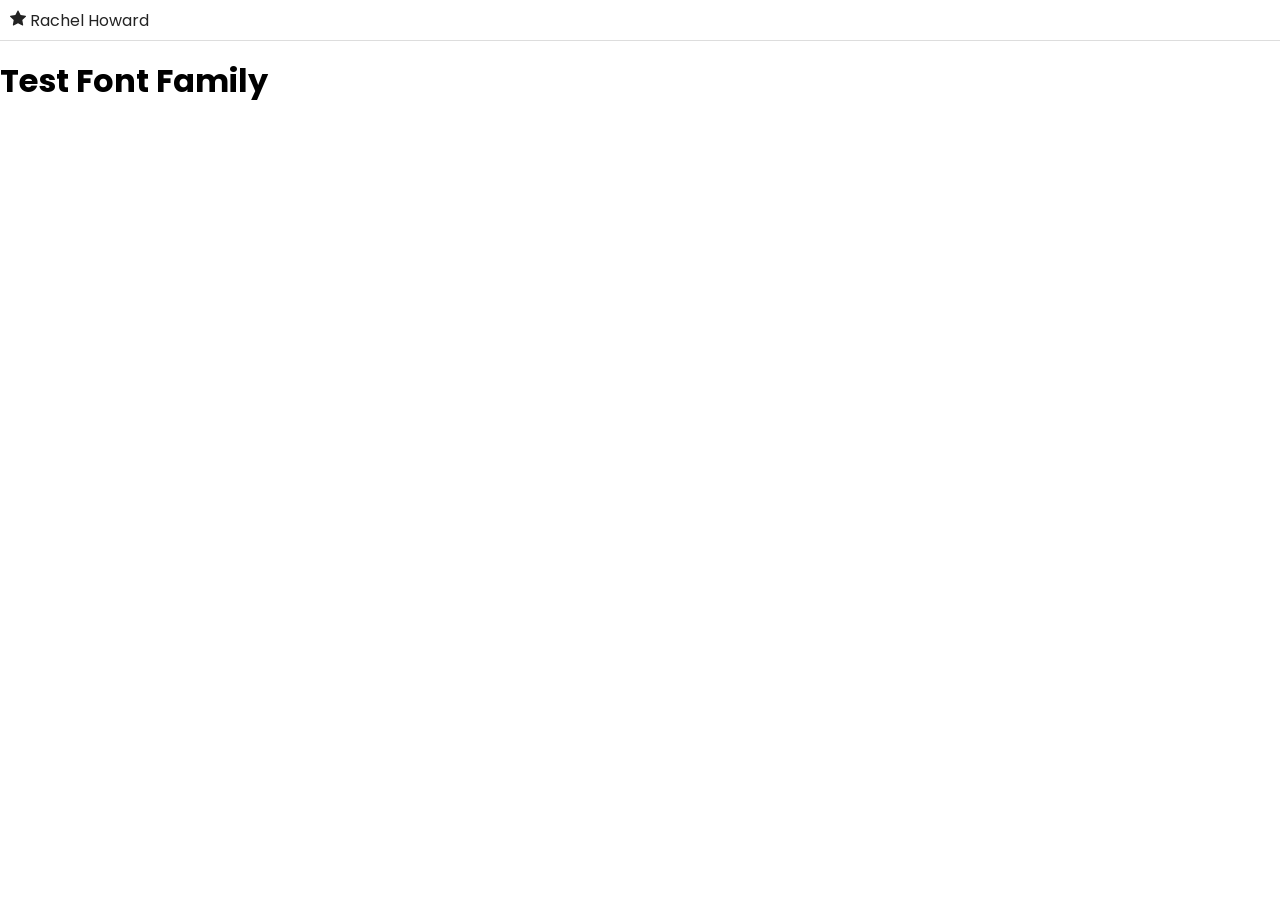
==== index.html @ a62d7f98 "Open graph" ====
<!DOCTYPE html>
<html lang="en">

<head>
    <meta charset="UTF-8">
    <meta name="viewport" content="width=device-width, initial-scale=1.0">
    <title>Rachel Howard Portal | DWDD1720</title>

    <!-- STYLESHEETS-->
    <link rel="stylesheet" href="styles/normalize.css">
    <link rel="stylesheet" href="styles/small.css">
    <link rel="stylesheet" href="styles/larger.css">

    <!--GOOGLE FONT-->
    <link rel="preconnect" href="https://fonts.googleapis.com">
    <link rel="preconnect" href="https://fonts.gstatic.com" crossorigin>
    <link
        href="https://fonts.googleapis.com/css2?family=Fira+Sans:ital,wght@0,100;0,200;0,300;0,400;0,500;0,600;0,700;0,800;0,900;1,100;1,200;1,300;1,400;1,500;1,600;1,700;1,800;1,900&family=Poppins&display=swap"
        rel="stylesheet">

    <!-- OPEN GRAPH TAGS-->
    <meta property="og:title" content="Rachel Howard Portal | DWDD1720" />
    <meta property="og:description" content="Welcome to the portal page for Rachel Howard's DWDD1720 course. Explore assignments, projects, and more." />
    <meta property="og:image" content="https://howardrachelann.github.io/1720-portal/images/opengraph.jpg" />
    <meta property="og:url" content="https://howardrachelann.github.io/1720-portal/" />
    <meta property="og:logo" content="https://howardrachelann.github.io/1720-portal/images/star-fill.svg" />
    <meta property="og:type" content="website" />



    <!--FAV ICON LINKS-->
    <link rel="icon" type="image/png" href="/1720-portal/favicon-96x96.png" sizes="96x96" />
    <link rel="icon" type="image/svg+xml" href="/1720-portal/favicon.svg" />
    <link rel="shortcut icon" href="/1720-portal/favicon.ico" />
    <link rel="apple-touch-icon" sizes="180x180" href="/1720-portal/apple-touch-icon.png" />
    <meta name="apple-mobile-web-app-title" content="Portal" />
    <link rel="manifest" href="/1720-portal/site.webmanifest" />

    <!-- SCRIPTS-->
    <script src="scripts/navigation.js" defer></script>
    <script src="scripts/year.js" defer></script>

</head>

<body>
    <header>
        <img src="images/star-fill.svg" alt="Site Logo" width="16" height="16">
        <span>Rachel Howard</span>
    </header>

    <h1>Test Font Family</h1>

</body>

</html>
---- styles/small.css ----
/* BORDER BOX */
* {
    box-sizing: border-box;
   
}
body {
    font-family: "Poppins", sans-serif;
}
header {
    padding: 10px 0 10px 10px;
    border-bottom: solid 1px #ddd;
}
header span {
    color: #232323;
}
---- styles/larger.css ----
@media only screen and (min-width: 40rem) {
    body { 
    }
}
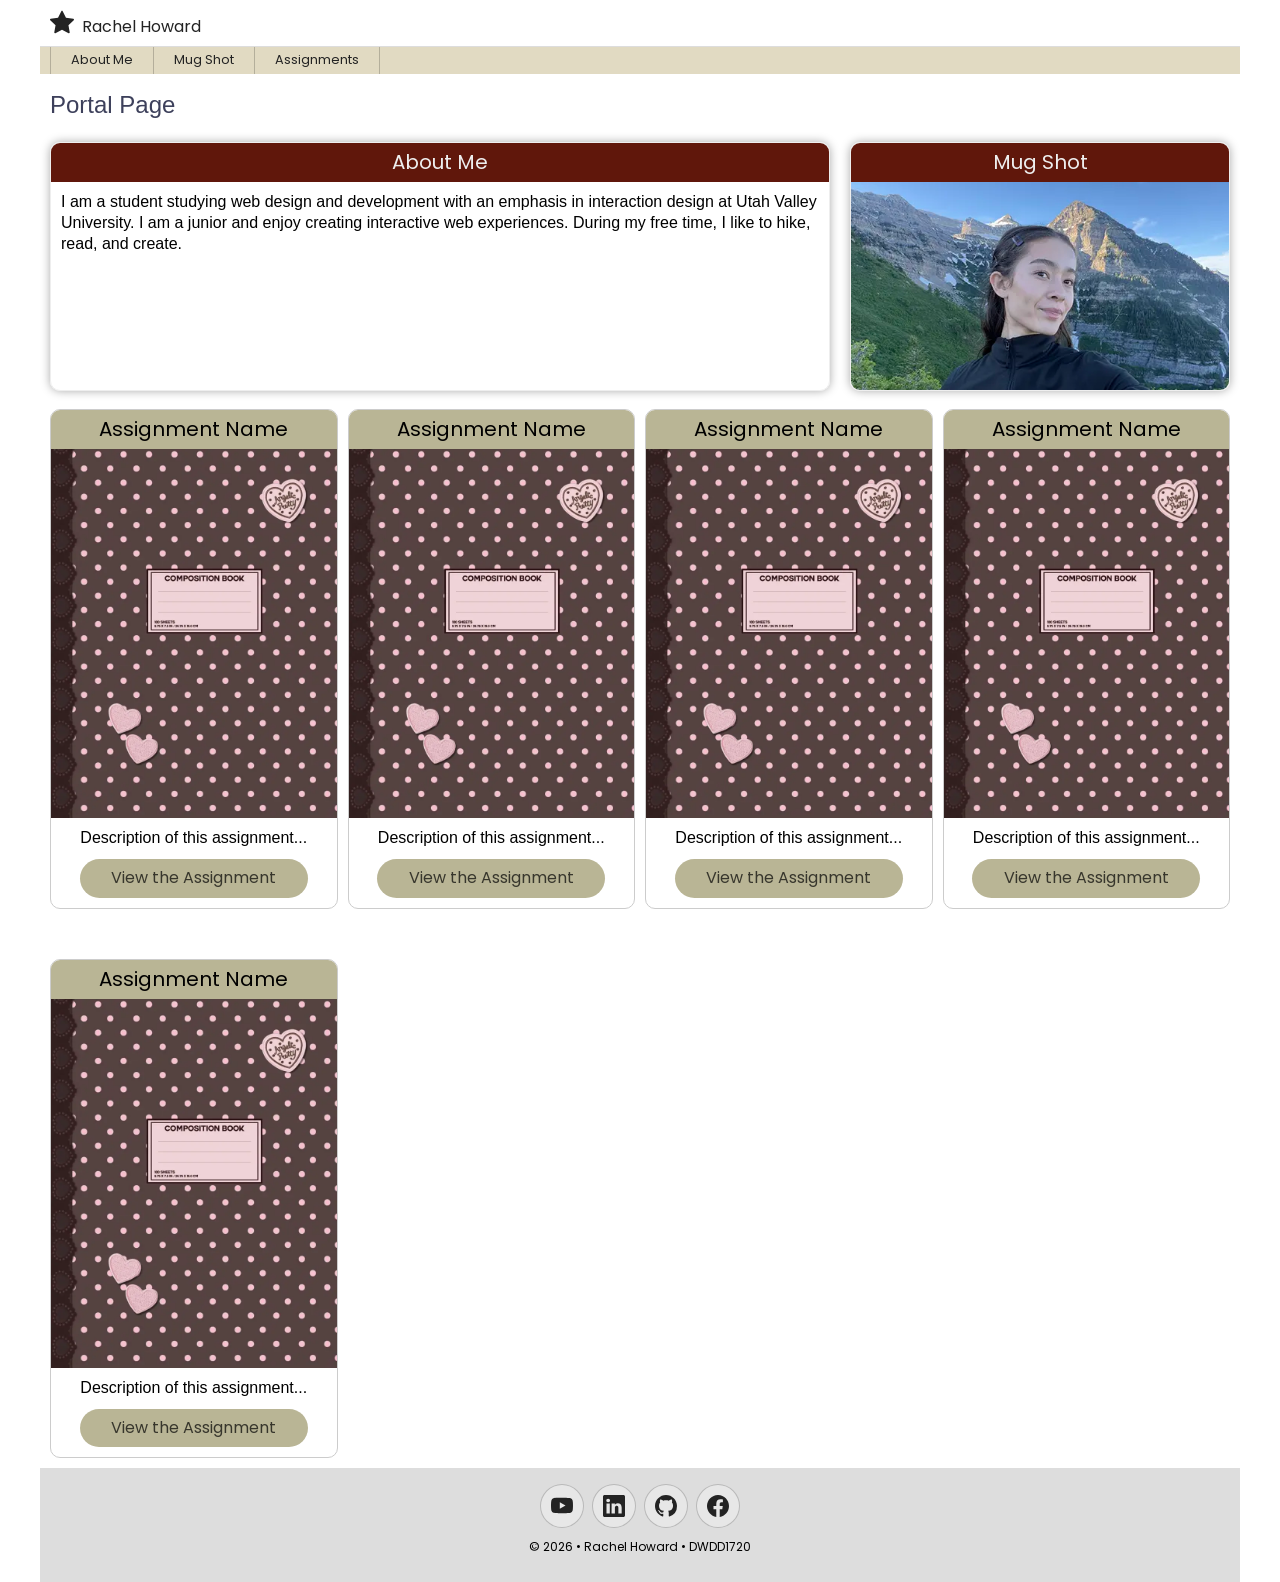
==== commit 053f77b3: "Attempt 1" ====
--- a/index.html
+++ b/index.html
@@ -3,7 +3,7 @@
 
 <head>
     <meta charset="UTF-8">
-    <meta name="viewport" content="width=device-width, initial-scale=1.0">
+    <meta name="viewport" content="width="736" height="952"=device-width="736" height="952", initial-scale=1.0">
     <title>Rachel Howard Portal | DWDD1720</title>
 
     <!-- STYLESHEETS-->
@@ -20,7 +20,8 @@
 
     <!-- OPEN GRAPH TAGS-->
     <meta property="og:title" content="Rachel Howard Portal | DWDD1720" />
-    <meta property="og:description" content="Welcome to the portal page for Rachel Howard's DWDD1720 course. Explore assignments, projects, and more." />
+    <meta property="og:description"
+        content="Welcome to the portal page for Rachel Howard's DWDD1720 course. Explore assignments, projects, and more." width="736" height="952" />
     <meta property="og:image" content="https://howardrachelann.github.io/1720-portal/images/opengraph.jpg" />
     <meta property="og:url" content="https://howardrachelann.github.io/1720-portal/" />
     <meta property="og:logo" content="https://howardrachelann.github.io/1720-portal/images/star-fill.svg" />
@@ -44,11 +45,95 @@
 
 <body>
     <header>
-        <img src="images/star-fill.svg" alt="Site Logo" width="16" height="16">
+        <img src="images/star-fill.svg" alt="Site Logo" width="736" height="952"="16" height="16">
         <span>Rachel Howard</span>
+        <button id="hamburger" class="hamburger" aria-label="Nav Link Button"></button>
     </header>
+    <nav id="navbar">
+        <ul>
+            <li><a href="#about">About Me</a></li>
+            <li><a href="#mug">Mug Shot</a></li>
+            <li><a href="#assign">Assignments</a></li>
+        </ul>
+    </nav>
+    <main>
+        <h1>Portal Page</h1>
+        <div class="sbs">
+            <section>
+                <h2 id="about">About Me</h2>
+                <p>I am a student studying web design and development with an emphasis in interaction design at Utah
+                    Valley University. I am a junior and enjoy creating interactive web experiences. During my free
+                    time, I like to hike, read, and create.</p>
+            </section>
+            <section>
+                <h2 id="mug">Mug Shot</h2>
+                <img src="images/selfie.webp" alt="Rachel Selfie" width="736" height="952"="600" height="330" loading="lazy">
+            </section>
+        </div>
 
-    <h1>Test Font Family</h1>
+        <!-- MEDIA ASSIGNMENT CARD-->
+        <div class="cards">
+            <section>
+                <h2 id="assign">Assignment Name</h2>
+                <img src="images/assign-placeholder.webp" alt="Assignment for..." width="736" height="952" loading="lazy">
+                <p>Description of this assignment...</p>
+                <a href="#">View the Assignment</a>
+            </section>
+
+            <section>
+                <h2>Assignment Name</h2>
+                <img src="images/assign-placeholder.webp" alt="Assignment for..." width="736" height="952" loading="lazy">
+                <p>Description of this assignment...</p>
+                <a href="#">View the Assignment</a>
+            </section>
+
+            <section>
+                <h2>Assignment Name</h2>
+                <img src="images/assign-placeholder.webp" alt="Assignment for..." width="736" height="952" loading="lazy">
+                <p>Description of this assignment...</p>
+                <a href="#">View the Assignment</a>
+            </section>
+
+            <section>
+                <h2>Assignment Name</h2>
+                <img src="images/assign-placeholder.webp" alt="Assignment for..." width="736" height="952" loading="lazy">
+                <p>Description of this assignment...</p>
+                <a href="#">View the Assignment</a>
+            </section>
+
+            <section>
+                <h2>Assignment Name</h2>
+                <img src="images/assign-placeholder.webp" alt="Assignment for..." width="736" height="952" loading="lazy">
+                <p>Description of this assignment...</p>
+                <a href="#">View the Assignment</a>
+            </section>
+
+
+
+
+        </div>
+
+    </main>
+
+
+
+
+
+
+
+    <footer>
+        <section class="social">
+            <a href="https://www.youtube.com" target="_blank"><img src="images/icon-youtube.svg" alt="Youtube Icon"
+                    width="736" height="952"="16" height="16"></a>
+            <a href="https://www.linkedin.com/feed/" target="_blank"><img src="images/icon-linkedin.svg"
+                    alt="LinkedIn Icon" width="736" height="952"="16" height="16"></a>
+            <a href="https://github.com" target="_blank"><img src="images/icon-github.svg" alt="Github Icon" width="736" height="952"="16"
+                    height="16"></a>
+            <a href="https://www.facebook.com" target="_blank"><img src="images/icon-facebook.svg" alt="Facebook Icon"
+                    width="736" height="952"="16" height="16"></a>
+        </section>
+        <p>&copy; <span id="currentyear"></span> &bull; Rachel Howard &bull; DWDD1720</p>
+    </footer>
 
 </body>
 
--- a/styles/small.css
+++ b/styles/small.css
@@ -1,15 +1,218 @@
 /* BORDER BOX */
 * {
     box-sizing: border-box;
-   
-}
+    scroll-behavior: smooth;
+}
+
+/* BODY TAGS */
 body {
     font-family: "Poppins", sans-serif;
 }
+
+/* HEADER */
 header {
     padding: 10px 0 10px 10px;
+    display: grid;
+    grid-template-columns: 24px auto 44px;
+    align-items: end;
+    column-gap: 8px;
     border-bottom: solid 1px #ddd;
 }
+
+header img {
+    display: block;
+    width: 100%;
+    height: auto;
+    padding-bottom: 2px;
+}
+
 header span {
     color: #232323;
+}
+
+/* NAVIGATION */
+nav {
+    background-color: #e1dac2;
+    display: none;
+}
+
+nav ul {
+    margin: 0;
+    padding: 0;
+    list-style-type: none;
+}
+
+nav a {
+    display: block;
+    font-size: .8rem;
+    font-weight: 400;
+    color: #232323;
+    text-decoration: none;
+    padding: .85rem 10px;
+}
+
+nav a:hover {
+    background-color: #d0c39b;
+}
+
+nav.show {
+    display: block;
+}
+
+/* HAMBURGER STUFF */
+.hamburger {
+    background: none;
+    border: none;
+    color: #232323;
+    cursor: pointer;
+    font-size: 2rem;
+    font-family: Verdana;
+}
+
+.hamburger::before {
+    content: "\2630";
+}
+
+.hamburger.show::before {
+    content: "\00D7";
+}
+
+
+/* MAIN STUFF */
+h1 {
+    font-size: 1.5rem;
+    color: #3D405B;
+    font-weight: 500;
+    margin-left: 10px;
+}
+
+.sbs section {
+    border: 1px solid #eee;
+    border-radius: 10px;
+    box-shadow: 0 0 10px #aaa;
+    margin: .5rem 10px;
+    overflow: hidden;
+
+}
+
+.sbs h2 {
+    background-color: #60170b;
+    color: #eee;
+    font-weight: 400;
+    font-size: 1.25rem;
+    margin: 0;
+    padding: .5rem .2rem;
+    text-align: center;
+
+}
+
+.sbs p {
+    font-weight: 200;
+    margin: 10px;
+    line-height: 130%;
+}
+
+.sbs img {
+    display: block;
+    width: 100%;
+    height: 100%;
+    object-fit: cover;
+}
+
+/* ASSIGNMENT CARDS STUFF */
+
+.cards {
+    display: grid;
+    grid-template-columns: repeat(auto-fit, minmax(280px, 1fr));
+    gap: 50px 10px;
+    margin: 10px;
+}
+
+.cards section {
+    border: 1px #ccc solid;
+    border-radius: 10px;
+    overflow: hidden;
+}
+
+.cards h2 {
+    background-color: #b9b595;
+    color: rgba (0, 0, 0, 0.8);
+    font-weight: 400;
+    font-size: 1.25rem;
+    margin: 0;
+    padding: .5rem .2rem;
+    text-align: center;
+}
+
+.cards p {
+    font-weight: 200;
+    margin: 10px 10px;
+    line-height: 130%;
+    text-align: center;
+}
+
+.cards img {
+    display: block;
+    width: 100%;
+    height: auto;
+}
+
+.cards a {
+    background-color: #b9b595;
+    color: rgba(0, 0, 0, 0.7);
+    text-decoration: none;
+    display: block;
+    width: 80%;
+    padding: 10px;
+    margin: 0 10% 10px 10%;
+    text-align: center;
+    border-radius: 20px;
+
+    &:hover {
+        background-color: #dbd7b2;
+        transform: translateY(2px);
+        box-shadow: 0 0 10px #999;
+    }
+
+}
+
+
+
+
+/* SOCIAL STUFF */
+.social {
+    display: flex;
+    justify-content: center;
+    column-gap: 8px;
+}
+
+.social img {
+    display: block;
+    width: 22px;
+    height: 22px;
+}
+
+.social a {
+    border: solid 1px rgba(0, 0, 0, 0.2);
+    border-radius: 99px;
+    width: 44px;
+    height: 44px;
+    display: flex;
+    justify-content: center;
+    align-items: center;
+    background-color: rgba(255, 255, 255, 0.3);
+}
+
+.social a:hover {
+    background-color: rgba(255, 255, 255, 0.8);
+}
+
+
+/* FOOTER STUFF */
+footer {
+    background-color: #ddd;
+    padding: 1rem 0;
+    text-align: center;
+    font-weight: 400;
+    font-size: .75rem;
 }
--- a/styles/larger.css
+++ b/styles/larger.css
@@ -1,4 +1,42 @@
 @media only screen and (min-width: 40rem) {
-    body { 
-    }
+
+header,
+main,
+nav,
+footer {
+    max-width: 1200px;
+    margin: 0 auto;
 }
+
+
+/* NAVIGATION */
+nav {
+    display: block;
+}
+nav ul{
+    display: flex;
+    margin-left: 10px;
+}
+
+/* HAMBURGER STUFF */
+.hamburger {
+    display: none;
+}
+nav a {
+    border-left: solid 1px rgba(0,0,0,0.2);
+    padding: .4rem 20px;
+}
+nav li:last-child a {
+    border-right: solid 1px rgba(0,0,0,0.2);
+}
+
+
+
+
+}
+
+/* MAIN STUFF */
+.sbs {
+    display: grid;
+    grid-template-columns: 2fr 1fr;
+}
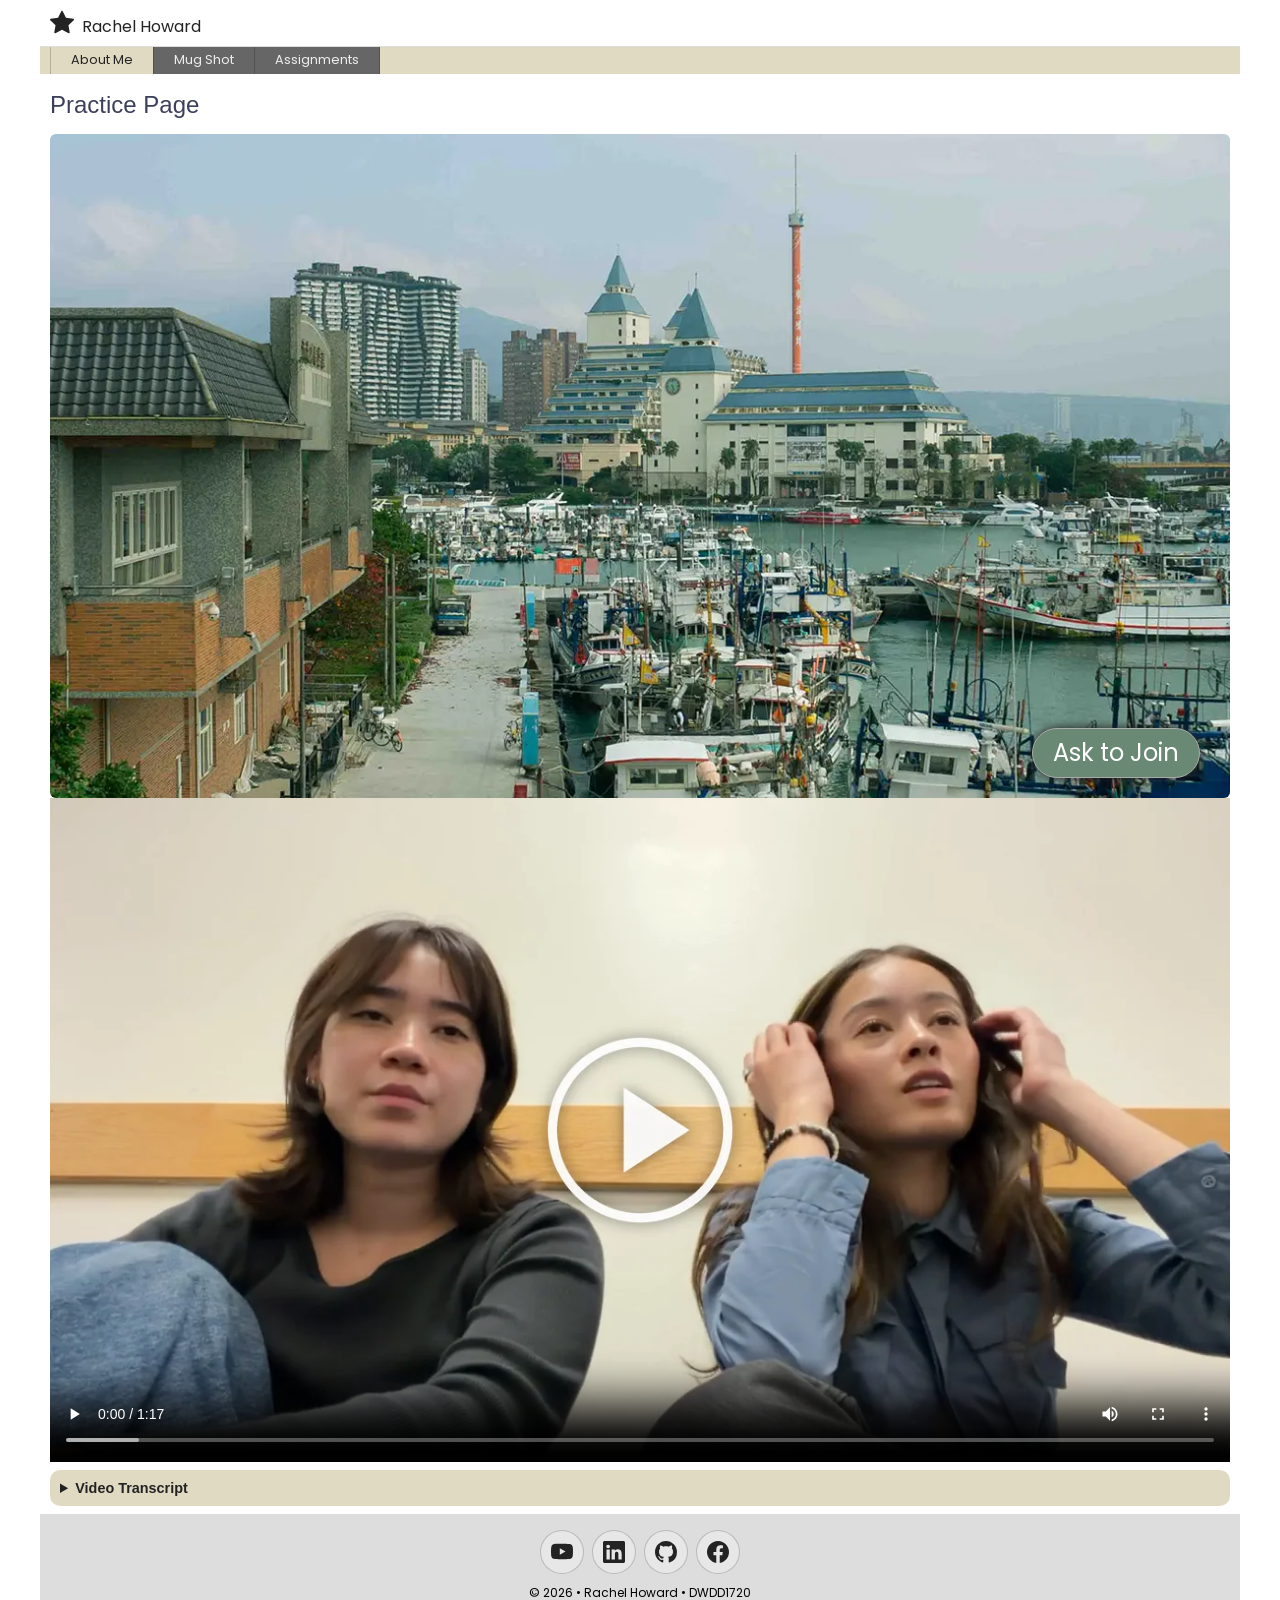
==== commit 80640cfa: "02 assignment done" ====
--- a/index.html
+++ b/index.html
@@ -3,7 +3,7 @@
 
 <head>
     <meta charset="UTF-8">
-    <meta name="viewport" content="width="736" height="952"=device-width="736" height="952", initial-scale=1.0">
+    <meta name="viewport" content="width=" 736" height="952"=device-width="736" height="952" , initial-scale=1.0">
     <title>Rachel Howard Portal | DWDD1720</title>
 
     <!-- STYLESHEETS-->
@@ -21,7 +21,8 @@
     <!-- OPEN GRAPH TAGS-->
     <meta property="og:title" content="Rachel Howard Portal | DWDD1720" />
     <meta property="og:description"
-        content="Welcome to the portal page for Rachel Howard's DWDD1720 course. Explore assignments, projects, and more." width="736" height="952" />
+        content="Welcome to the portal page for Rachel Howard's DWDD1720 course. Explore assignments, projects, and more."
+        width="736" height="952" />
     <meta property="og:image" content="https://howardrachelann.github.io/1720-portal/images/opengraph.jpg" />
     <meta property="og:url" content="https://howardrachelann.github.io/1720-portal/" />
     <meta property="og:logo" content="https://howardrachelann.github.io/1720-portal/images/star-fill.svg" />
@@ -52,66 +53,85 @@
     <nav id="navbar">
         <ul>
             <li><a href="#about">About Me</a></li>
-            <li><a href="#mug">Mug Shot</a></li>
-            <li><a href="#assign">Assignments</a></li>
+            <li class="active"><a href="#mug">Mug Shot</a></li>
+            <li class="active"><a href="#assign">Assignments</a></li>
         </ul>
     </nav>
     <main>
-        <h1>Portal Page</h1>
-        <div class="sbs">
-            <section>
-                <h2 id="about">About Me</h2>
-                <p>I am a student studying web design and development with an emphasis in interaction design at Utah
-                    Valley University. I am a junior and enjoy creating interactive web experiences. During my free
-                    time, I like to hike, read, and create.</p>
-            </section>
-            <section>
-                <h2 id="mug">Mug Shot</h2>
-                <img src="images/selfie.webp" alt="Rachel Selfie" width="736" height="952"="600" height="330" loading="lazy">
-            </section>
-        </div>
-
-        <!-- MEDIA ASSIGNMENT CARD-->
-        <div class="cards">
-            <section>
-                <h2 id="assign">Assignment Name</h2>
-                <img src="images/assign-placeholder.webp" alt="Assignment for..." width="736" height="952" loading="lazy">
-                <p>Description of this assignment...</p>
-                <a href="#">View the Assignment</a>
-            </section>
-
-            <section>
-                <h2>Assignment Name</h2>
-                <img src="images/assign-placeholder.webp" alt="Assignment for..." width="736" height="952" loading="lazy">
-                <p>Description of this assignment...</p>
-                <a href="#">View the Assignment</a>
-            </section>
-
-            <section>
-                <h2>Assignment Name</h2>
-                <img src="images/assign-placeholder.webp" alt="Assignment for..." width="736" height="952" loading="lazy">
-                <p>Description of this assignment...</p>
-                <a href="#">View the Assignment</a>
-            </section>
-
-            <section>
-                <h2>Assignment Name</h2>
-                <img src="images/assign-placeholder.webp" alt="Assignment for..." width="736" height="952" loading="lazy">
-                <p>Description of this assignment...</p>
-                <a href="#">View the Assignment</a>
-            </section>
-
-            <section>
-                <h2>Assignment Name</h2>
-                <img src="images/assign-placeholder.webp" alt="Assignment for..." width="736" height="952" loading="lazy">
-                <p>Description of this assignment...</p>
-                <a href="#">View the Assignment</a>
-            </section>
+        <h1>Practice Page</h1>
+        <picture class="hero">
+            <source media="(max-width: 610px)" srcset="images/hero-small-610.webp">
+            <source media="(max-width: 900px)" srcset="images/hero-medium-900.webp">
+            <img src="images/hero-large-1200.webp" alt="Fisherman's Wharf">
+            <a href="#">Ask to Join</a>
+        </picture>
 
 
+        <video controls poster="media/poster.webp" width="1280" height="720">
+            <source src="media/aitalk.mp4" type="video/mp4" />
+            <source src="media/aitalk.webm" type="video/webm" />
+            <track label="English" kind="subtitles" srclang="en" src="media/captions-en.vtt" default />
+            <track label="中文" kind="subtitles" srclang="captions-zh-Hant" src="media/captions-zh-Hant.vtt" />
 
+        </video>
+        <details>
+            <summary>Video Transcript</summary>
+            <p>How have you been using AI
 
-        </div>
+in your school work?
+
+Umm, I use it to help me summarize lecture notes and
+
+I use it sometimes when I don't 
+
+understand the math problem.
+
+Nice
+
+What about you? 
+
+I use it as a tool for a lot of my design processes.
+
+I 
+
+ I use it to help me brainstorm ideas
+
+I use it to 
+
+help me speed up 
+
+wireframes and help me prototype 
+
+umm my designs 
+
+Well that's very useful then
+
+Yeah I think it's very useful
+
+What kind of AI platforms do you use?
+
+I mainly like to use Claude or ChatGPT
+
+I use Claude more for prototyping and coding
+
+How about you?
+
+I use Gemini 
+
+What do you like about Gemini?
+
+I like the way the website looks
+
+it just looks very 
+
+minimalistic and clean
+
+You like the UI of the website?
+Yes
+
+Nice</p>
+        </details>
+
 
     </main>
 
@@ -127,8 +147,8 @@
                     width="736" height="952"="16" height="16"></a>
             <a href="https://www.linkedin.com/feed/" target="_blank"><img src="images/icon-linkedin.svg"
                     alt="LinkedIn Icon" width="736" height="952"="16" height="16"></a>
-            <a href="https://github.com" target="_blank"><img src="images/icon-github.svg" alt="Github Icon" width="736" height="952"="16"
-                    height="16"></a>
+            <a href="https://github.com" target="_blank"><img src="images/icon-github.svg" alt="Github Icon" width="736"
+                    height="952"="16" height="16"></a>
             <a href="https://www.facebook.com" target="_blank"><img src="images/icon-facebook.svg" alt="Facebook Icon"
                     width="736" height="952"="16" height="16"></a>
         </section>
--- a/styles/small.css
+++ b/styles/small.css
@@ -55,6 +55,10 @@
     background-color: #d0c39b;
 }
 
+nav li.active a{
+    background-color: #666;
+    color: #eee;
+}
 nav.show {
     display: block;
 }
@@ -78,12 +82,42 @@
 }
 
 
-/* MAIN STUFF */
+/* MAIN LAYOUT */
 h1 {
     font-size: 1.5rem;
     color: #3D405B;
     font-weight: 500;
     margin-left: 10px;
+}
+
+/************************** HERO IMAGE LAYOUT ***************************/
+.hero {
+    display: block;
+    width: 100%;
+    padding: 0 10px;
+    position: relative;
+}
+.hero img {
+    display: block;
+    width: 100%;
+    height: auto;
+    border-radius: 6px;
+}
+.hero a {
+    position: absolute;
+    bottom: 20px;
+    right: 40px;
+    text-decoration: none;
+    color: white;
+    background-color: #698974;
+    padding: 10px 20px;
+    border-radius: 99px;
+    border: 1px solid #aaa;
+    box-shadow: 0 0 10px #222;
+    font-size: 1.5rem;
+    &:hover {
+        background-color: #0b5379;
+    }
 }
 
 .sbs section {
@@ -175,11 +209,33 @@
     }
 
 }
-
-
-
-
-/* SOCIAL STUFF */
+/********************************* VIDEO **********************************/
+video {
+    display: block;
+    width: 100%;
+    height: auto;
+    padding: 0 10px;
+}
+details {
+    margin: .5rem 10px;
+    padding: 10px;
+    background-color: #e1dac2;
+    border-radius: 10px;
+}
+
+details summary {
+    color: #222;
+    font-weight: 600;
+    font-size: .9rem;
+}
+
+details p {
+    color: #222;
+    font-weight: 300;
+}
+
+
+/********************************* SOCIAL STUFF ***********************************/
 .social {
     display: flex;
     justify-content: center;
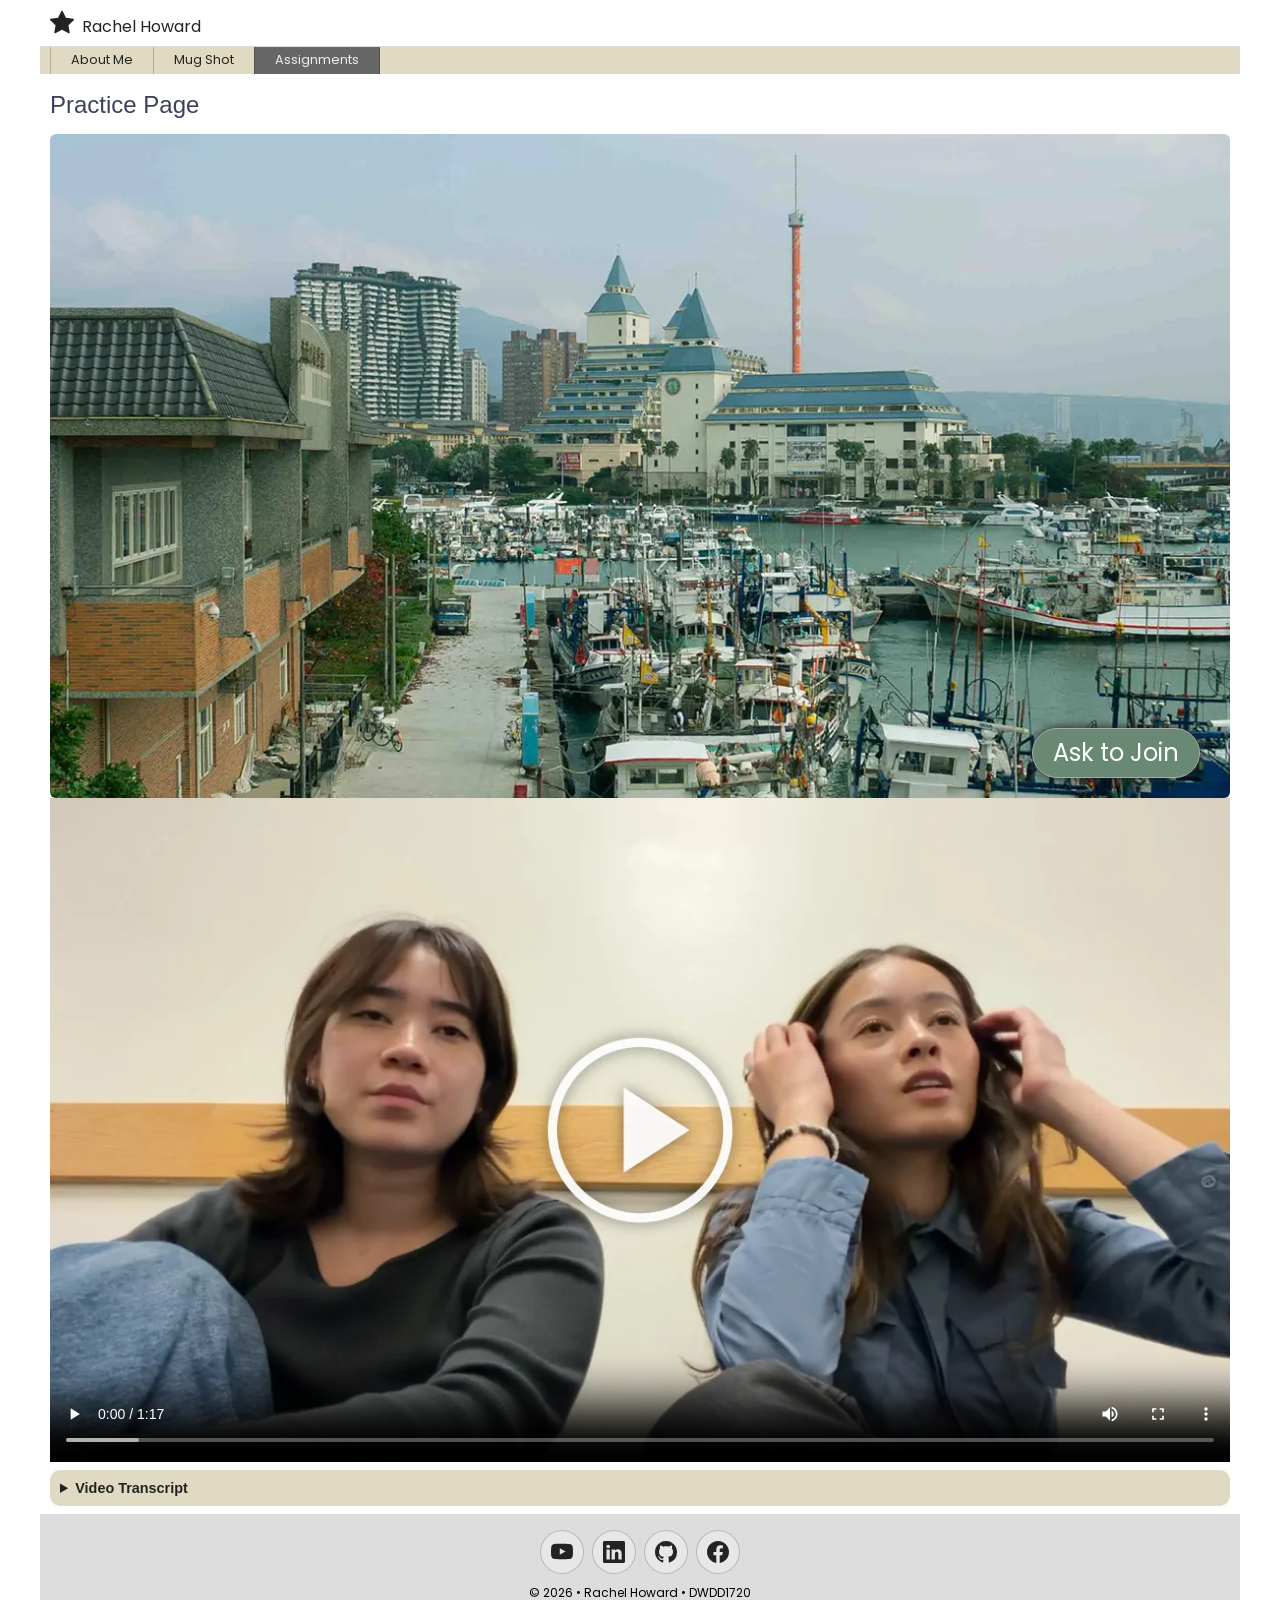
==== commit e8c93460: "fix html attributes" ====
--- a/index.html
+++ b/index.html
@@ -3,7 +3,7 @@
 
 <head>
     <meta charset="UTF-8">
-    <meta name="viewport" content="width=" 736" height="952"=device-width="736" height="952" , initial-scale=1.0">
+    <meta name="viewport" content="width=device-width, initial-scale=1.0">
     <title>Rachel Howard Portal | DWDD1720</title>
 
     <!-- STYLESHEETS-->
@@ -21,14 +21,11 @@
     <!-- OPEN GRAPH TAGS-->
     <meta property="og:title" content="Rachel Howard Portal | DWDD1720" />
     <meta property="og:description"
-        content="Welcome to the portal page for Rachel Howard's DWDD1720 course. Explore assignments, projects, and more."
-        width="736" height="952" />
+        content="Welcome to the portal page for Rachel Howard's DWDD1720 course. Explore assignments, projects, and more." />
     <meta property="og:image" content="https://howardrachelann.github.io/1720-portal/images/opengraph.jpg" />
     <meta property="og:url" content="https://howardrachelann.github.io/1720-portal/" />
     <meta property="og:logo" content="https://howardrachelann.github.io/1720-portal/images/star-fill.svg" />
     <meta property="og:type" content="website" />
-
-
 
     <!--FAV ICON LINKS-->
     <link rel="icon" type="image/png" href="/1720-portal/favicon-96x96.png" sizes="96x96" />
@@ -46,33 +43,33 @@
 
 <body>
     <header>
-        <img src="images/star-fill.svg" alt="Site Logo" width="736" height="952"="16" height="16">
+        <img src="images/star-fill.svg" alt="Site Logo" width="16" height="16">
         <span>Rachel Howard</span>
         <button id="hamburger" class="hamburger" aria-label="Nav Link Button"></button>
     </header>
     <nav id="navbar">
         <ul>
             <li><a href="#about">About Me</a></li>
-            <li class="active"><a href="#mug">Mug Shot</a></li>
+            <li><a href="#mug">Mug Shot</a></li>
             <li class="active"><a href="#assign">Assignments</a></li>
         </ul>
     </nav>
     <main>
         <h1>Practice Page</h1>
-        <picture class="hero">
-            <source media="(max-width: 610px)" srcset="images/hero-small-610.webp">
-            <source media="(max-width: 900px)" srcset="images/hero-medium-900.webp">
-            <img src="images/hero-large-1200.webp" alt="Fisherman's Wharf">
+        <div class="hero">
+            <picture>
+                <source media="(max-width: 610px)" srcset="images/hero-small-610.webp">
+                <source media="(max-width: 900px)" srcset="images/hero-medium-900.webp">
+                <img src="images/hero-large-1200.webp" alt="Fisherman's Wharf">
+            </picture>
             <a href="#">Ask to Join</a>
-        </picture>
-
+        </div>
 
         <video controls poster="media/poster.webp" width="1280" height="720">
             <source src="media/aitalk.mp4" type="video/mp4" />
             <source src="media/aitalk.webm" type="video/webm" />
             <track label="English" kind="subtitles" srclang="en" src="media/captions-en.vtt" default />
-            <track label="中文" kind="subtitles" srclang="captions-zh-Hant" src="media/captions-zh-Hant.vtt" />
-
+            <track label="中文" kind="subtitles" srclang="zh-Hant" src="media/captions-zh-Hant.vtt" />
         </video>
         <details>
             <summary>Video Transcript</summary>
@@ -132,25 +129,18 @@
 Nice</p>
         </details>
 
-
     </main>
-
-
-
-
-
-
 
     <footer>
         <section class="social">
             <a href="https://www.youtube.com" target="_blank"><img src="images/icon-youtube.svg" alt="Youtube Icon"
-                    width="736" height="952"="16" height="16"></a>
+                    width="16" height="16"></a>
             <a href="https://www.linkedin.com/feed/" target="_blank"><img src="images/icon-linkedin.svg"
-                    alt="LinkedIn Icon" width="736" height="952"="16" height="16"></a>
-            <a href="https://github.com" target="_blank"><img src="images/icon-github.svg" alt="Github Icon" width="736"
-                    height="952"="16" height="16"></a>
+                    alt="LinkedIn Icon" width="16" height="16"></a>
+            <a href="https://github.com" target="_blank"><img src="images/icon-github.svg" alt="Github Icon"
+                    width="16" height="16"></a>
             <a href="https://www.facebook.com" target="_blank"><img src="images/icon-facebook.svg" alt="Facebook Icon"
-                    width="736" height="952"="16" height="16"></a>
+                    width="16" height="16"></a>
         </section>
         <p>&copy; <span id="currentyear"></span> &bull; Rachel Howard &bull; DWDD1720</p>
     </footer>
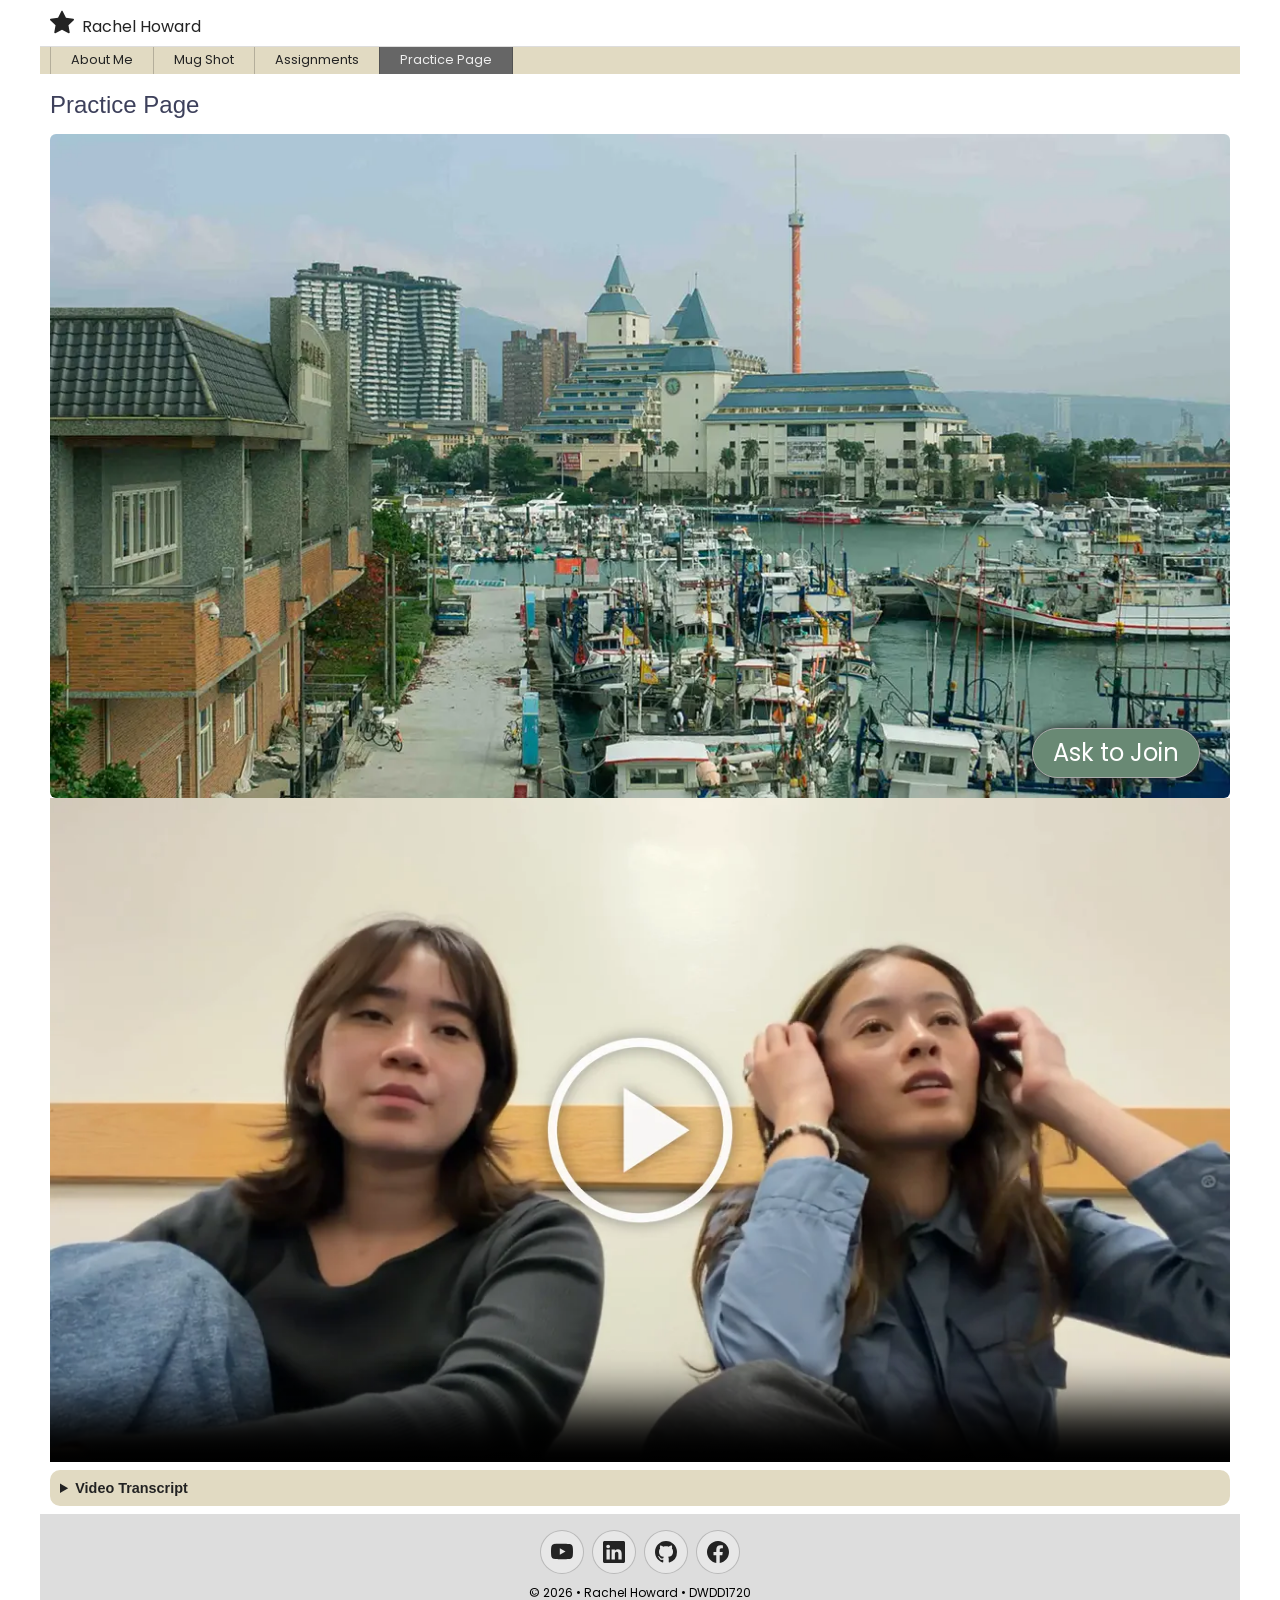
==== commit 275f3953: "fixed nav bar" ====
--- a/index.html
+++ b/index.html
@@ -51,7 +51,8 @@
         <ul>
             <li><a href="#about">About Me</a></li>
             <li><a href="#mug">Mug Shot</a></li>
-            <li class="active"><a href="#assign">Assignments</a></li>
+            <li><a href="#assign">Assignments</a></li>
+            <li class="active"><a href="#">Practice Page</a></li>
         </ul>
     </nav>
     <main>
@@ -75,58 +76,58 @@
             <summary>Video Transcript</summary>
             <p>How have you been using AI
 
-in your school work?
+                in your school work?
 
-Umm, I use it to help me summarize lecture notes and
+                Umm, I use it to help me summarize lecture notes and
 
-I use it sometimes when I don't 
+                I use it sometimes when I don't
 
-understand the math problem.
+                understand the math problem.
 
-Nice
+                Nice
 
-What about you? 
+                What about you?
 
-I use it as a tool for a lot of my design processes.
+                I use it as a tool for a lot of my design processes.
 
-I 
+                I
 
- I use it to help me brainstorm ideas
+                I use it to help me brainstorm ideas
 
-I use it to 
+                I use it to
 
-help me speed up 
+                help me speed up
 
-wireframes and help me prototype 
+                wireframes and help me prototype
 
-umm my designs 
+                umm my designs
 
-Well that's very useful then
+                Well that's very useful then
 
-Yeah I think it's very useful
+                Yeah I think it's very useful
 
-What kind of AI platforms do you use?
+                What kind of AI platforms do you use?
 
-I mainly like to use Claude or ChatGPT
+                I mainly like to use Claude or ChatGPT
 
-I use Claude more for prototyping and coding
+                I use Claude more for prototyping and coding
 
-How about you?
+                How about you?
 
-I use Gemini 
+                I use Gemini
 
-What do you like about Gemini?
+                What do you like about Gemini?
 
-I like the way the website looks
+                I like the way the website looks
 
-it just looks very 
+                it just looks very
 
-minimalistic and clean
+                minimalistic and clean
 
-You like the UI of the website?
-Yes
+                You like the UI of the website?
+                Yes
 
-Nice</p>
+                Nice</p>
         </details>
 
     </main>
@@ -137,8 +138,8 @@
                     width="16" height="16"></a>
             <a href="https://www.linkedin.com/feed/" target="_blank"><img src="images/icon-linkedin.svg"
                     alt="LinkedIn Icon" width="16" height="16"></a>
-            <a href="https://github.com" target="_blank"><img src="images/icon-github.svg" alt="Github Icon"
-                    width="16" height="16"></a>
+            <a href="https://github.com" target="_blank"><img src="images/icon-github.svg" alt="Github Icon" width="16"
+                    height="16"></a>
             <a href="https://www.facebook.com" target="_blank"><img src="images/icon-facebook.svg" alt="Facebook Icon"
                     width="16" height="16"></a>
         </section>
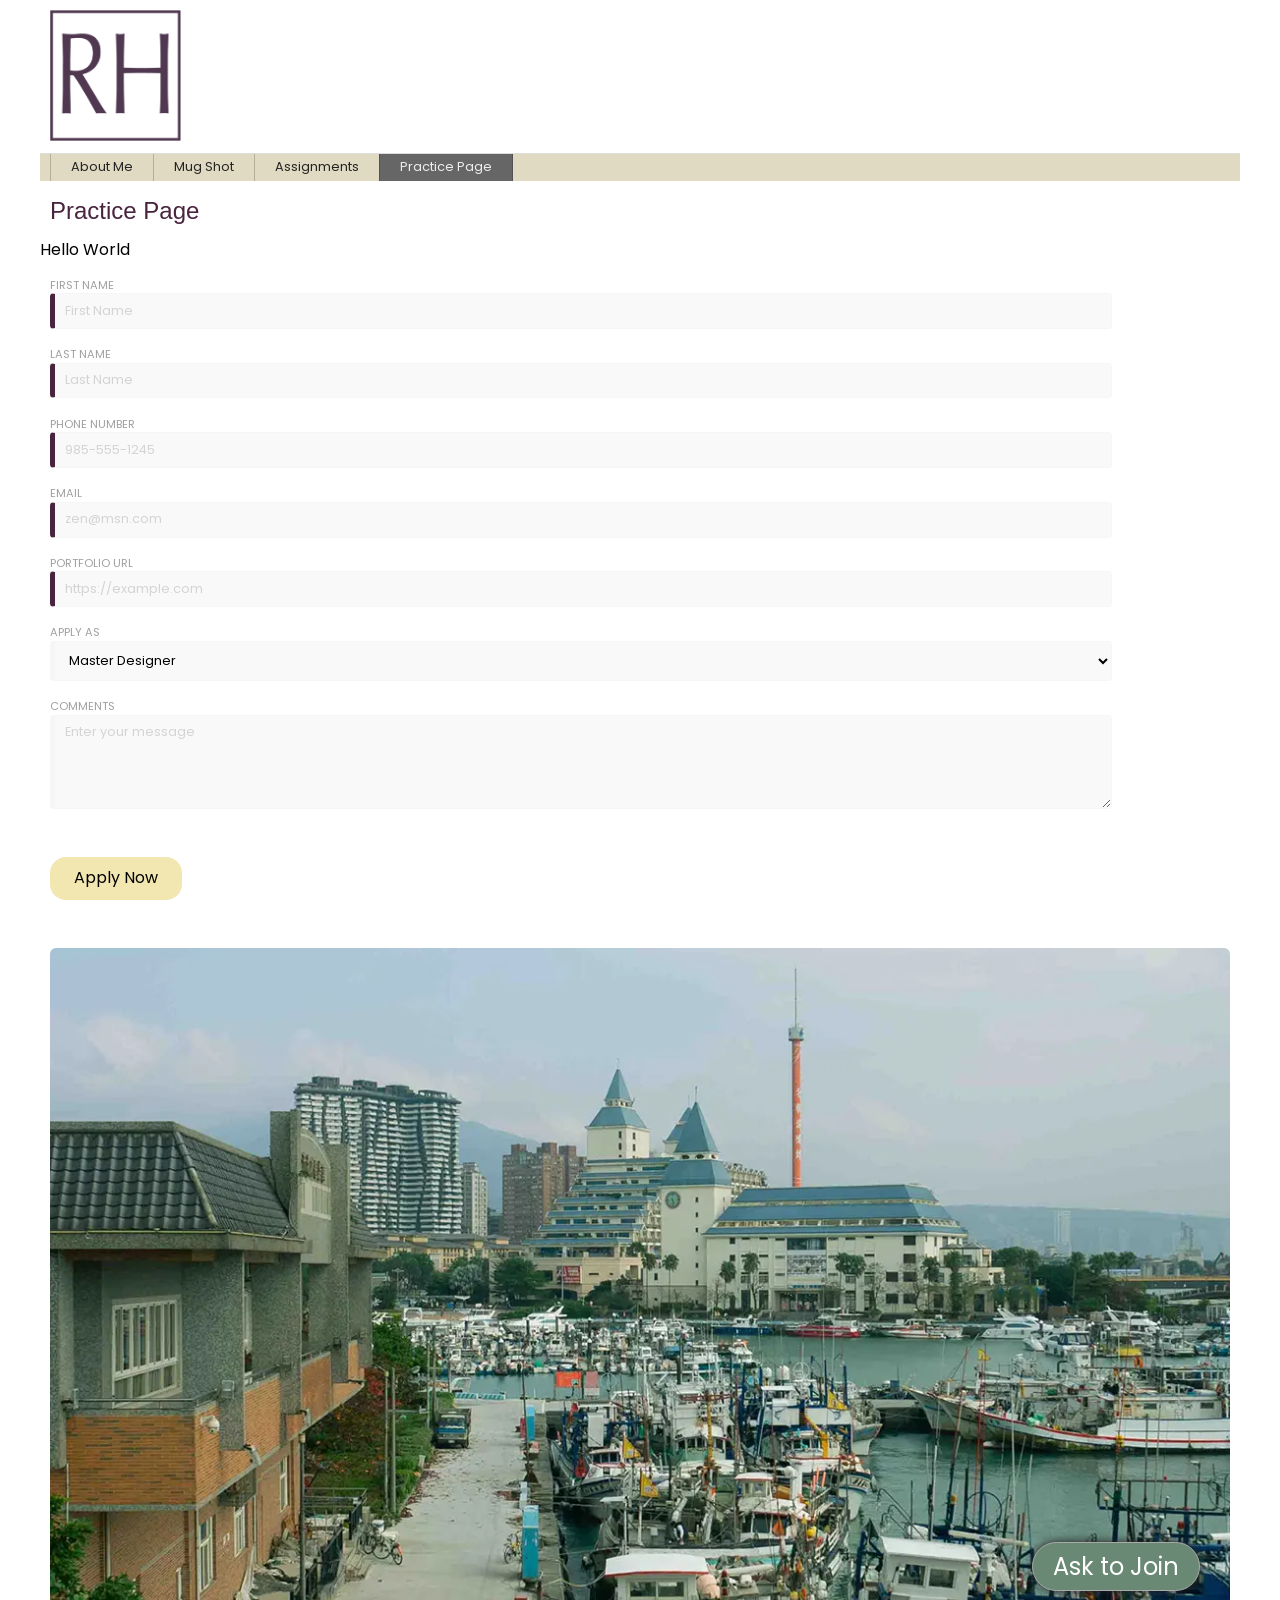
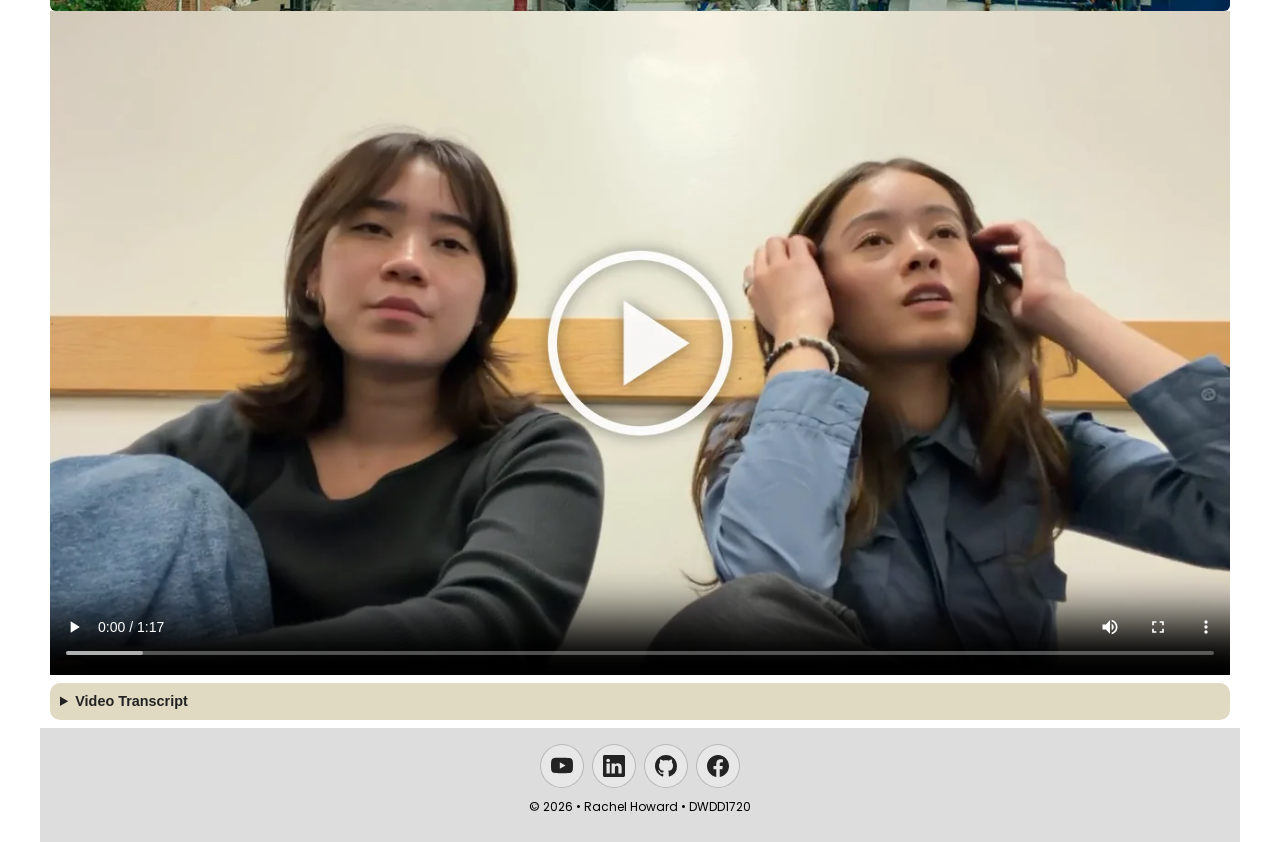
==== commit 4c7c76a5: "First attempt on assignment" ====
--- a/index.html
+++ b/index.html
@@ -43,8 +43,7 @@
 
 <body>
     <header>
-        <img src="images/star-fill.svg" alt="Site Logo" width="16" height="16">
-        <span>Rachel Howard</span>
+        <img src="images/favicon.png" alt="Site Logo" width="131" height="50" load="lazy">
         <button id="hamburger" class="hamburger" aria-label="Nav Link Button"></button>
     </header>
     <nav id="navbar">
@@ -57,6 +56,44 @@
     </nav>
     <main>
         <h1>Practice Page</h1>
+
+        <p>Hello World</p>
+        <form action="results.html" method="get">
+            <label> First Name
+                <input type="text" name="first" required autocomplete="given-name" placeholder="First Name">
+            </label>
+            <label> Last Name
+                <input type="text" name="last" required autocomplete="family-name" placeholder="Last Name">
+            </label>
+            <label> Phone Number
+                <input type="tel" name="phone" required autocomplete="tel" placeholder="985-555-1245">
+            </label>
+            <label> Email
+                <input type="email" name="Email" required autocomplete="email" placeholder="zen@msn.com">
+            </label>
+            <label> Portfolio URL
+                <input type="url" name="url" required autocomplete="url" placeholder="https://example.com">
+            </label>
+            <label> Apply as
+                <select name="who" required>
+                    <option value="Master">Master Designer</option>
+                    <option value="Apprentice">Apprentice Designer</option>
+                    <option value="Student">Student Designer</option>
+                    <option value="Employeer">Employeer</option>
+                </select>
+            </label>
+            <label>Comments
+                <textarea name="comments" rows="5" placeholder="Enter your message"></textarea>
+            </label>
+            <input type="submit" value="Apply Now">
+
+
+
+
+
+
+        </form>
+
         <div class="hero">
             <picture>
                 <source media="(max-width: 610px)" srcset="images/hero-small-610.webp">
--- a/styles/small.css
+++ b/styles/small.css
@@ -1,19 +1,38 @@
-/* BORDER BOX */
+/*************** COLOR SCHEME ***************/
+:root {
+    --color-primary: #f2e6b1;
+    --color-secondary: #49243e;
+    /* series of grey scale colors */
+    --color-mygrey-05: lab(98% 0 0);
+    --color-mygrey-10: lab(97% 0 0);
+    --color-mygrey-20: lab(91% 0 0);
+    --color-mygrey-30: lab(85% 0 0);
+    --color-mygrey-40: lab(66% 0 0);
+    --color-mygrey-50: lab(48% 0 0);
+    --color-mygrey-60: lab(34% 0 0);
+    --color-mygrey-70: lab(27% 0 0);
+    --color-mygrey-80: lab(15% 0 0);
+    --color-mygrey-90: lab(8% 0 0);
+    --color-mygrey-95: lab(3% 0 0);
+}
+
+
+/****************** BORDER BOX ******************/
 * {
     box-sizing: border-box;
     scroll-behavior: smooth;
 }
 
-/* BODY TAGS */
+/******************** BODY TAGS *********************/
 body {
     font-family: "Poppins", sans-serif;
 }
 
-/* HEADER */
+/**************************** HEADER *****************************/
 header {
     padding: 10px 0 10px 10px;
     display: grid;
-    grid-template-columns: 24px auto 44px;
+    grid-template-columns: auto 44px;
     align-items: end;
     column-gap: 8px;
     border-bottom: solid 1px #ddd;
@@ -21,7 +40,7 @@
 
 header img {
     display: block;
-    width: 100%;
+    width: 131px;
     height: auto;
     padding-bottom: 2px;
 }
@@ -30,7 +49,7 @@
     color: #232323;
 }
 
-/* NAVIGATION */
+/******************************* NAVIGATION ********************************/
 nav {
     background-color: #e1dac2;
     display: none;
@@ -55,10 +74,11 @@
     background-color: #d0c39b;
 }
 
-nav li.active a{
+nav li.active a {
     background-color: #666;
     color: #eee;
 }
+
 nav.show {
     display: block;
 }
@@ -82,14 +102,107 @@
 }
 
 
-/* MAIN LAYOUT */
+/*************************** MAIN LAYOUT **************************/
 h1 {
     font-size: 1.5rem;
-    color: #3D405B;
+    color: var(--color-secondary);
     font-weight: 500;
     margin-left: 10px;
 }
 
+p {
+    color: var(--color-grey-90);
+}
+
+/************************** FORM LAYOUT ***************************/
+form {
+    margin: 1rem 10px;
+
+    label {
+        display: block;
+        font-size: .7rem;
+        padding-top: 0.2rem;
+        color: var(--color-mygrey-40);
+        text-transform: uppercase;
+    }
+
+    input[type="text"],
+    input[type="tel"],
+    input[type="url"],
+    input[type="email"],
+    textarea,
+    select {
+        display: block;
+        margin: 0.1rem 0 1rem 0;
+        padding: .6rem 10px;
+        border: 1px solid var(--color-mygrey-10);
+        border-radius: 4px;
+        border-left-width: 5px;
+        border-left-color: var(--color-mygrey-10);
+        font-size: .8rem;
+        background-color: var(--color-mygrey-05);
+        width: 90%;
+
+        &::placeholder {
+            color: var(--color-mygrey-30);
+        }
+    }
+
+    input:required {
+        border-left-color: var(--color-secondary);
+    }
+
+    input:focus {
+        border-left-color: var(--color-primary);
+        outline: none;
+    }
+
+    input:required:valid {
+        border-left-color: var(--color-primary);
+    }
+}
+
+input[type="submit"] {
+    border: none;
+    text-align: center;
+    background-color: var(--color-primary);
+    color: var(--color-mygrey-0);
+    border-radius: 1rem;
+    padding: 0.75rem 1.5rem;
+    margin: 2rem 0;
+    font-size: 1rem;
+    -webkit-appearance: none;
+    appearance: none;
+
+    &:hover {
+        box-shadow: 0 0 10px var(--color-secondary);
+    }
+}
+
+/************************** STYLE FORM RE ***************************/
+
+.results {
+    background-color: var(--color-mygrey-05);
+    margin: 0 10px 1rem 10px;
+    padding: 10px;
+    border: 1px solid var(--color-mygrey-40);
+    border-radius: 6px;
+
+    p {
+        padding: 5px 0;
+        font-weight: 300;
+        color: var(--color-secondary);
+    }
+
+    span {
+        font-weight: 400;
+        color: var(--color-mygrey-50);
+    }
+}
+
+
+
+
 /************************** HERO IMAGE LAYOUT ***************************/
 .hero {
     display: block;
@@ -97,12 +210,14 @@
     padding: 0 10px;
     position: relative;
 }
+
 .hero img {
     display: block;
     width: 100%;
     height: auto;
     border-radius: 6px;
 }
+
 .hero a {
     position: absolute;
     bottom: 20px;
@@ -115,6 +230,7 @@
     border: 1px solid #aaa;
     box-shadow: 0 0 10px #222;
     font-size: 1.5rem;
+
     &:hover {
         background-color: #0b5379;
     }
@@ -209,6 +325,7 @@
     }
 
 }
+
 /********************************* VIDEO **********************************/
 video {
     display: block;
@@ -216,6 +333,7 @@
     height: auto;
     padding: 0 10px;
 }
+
 details {
     margin: .5rem 10px;
     padding: 10px;
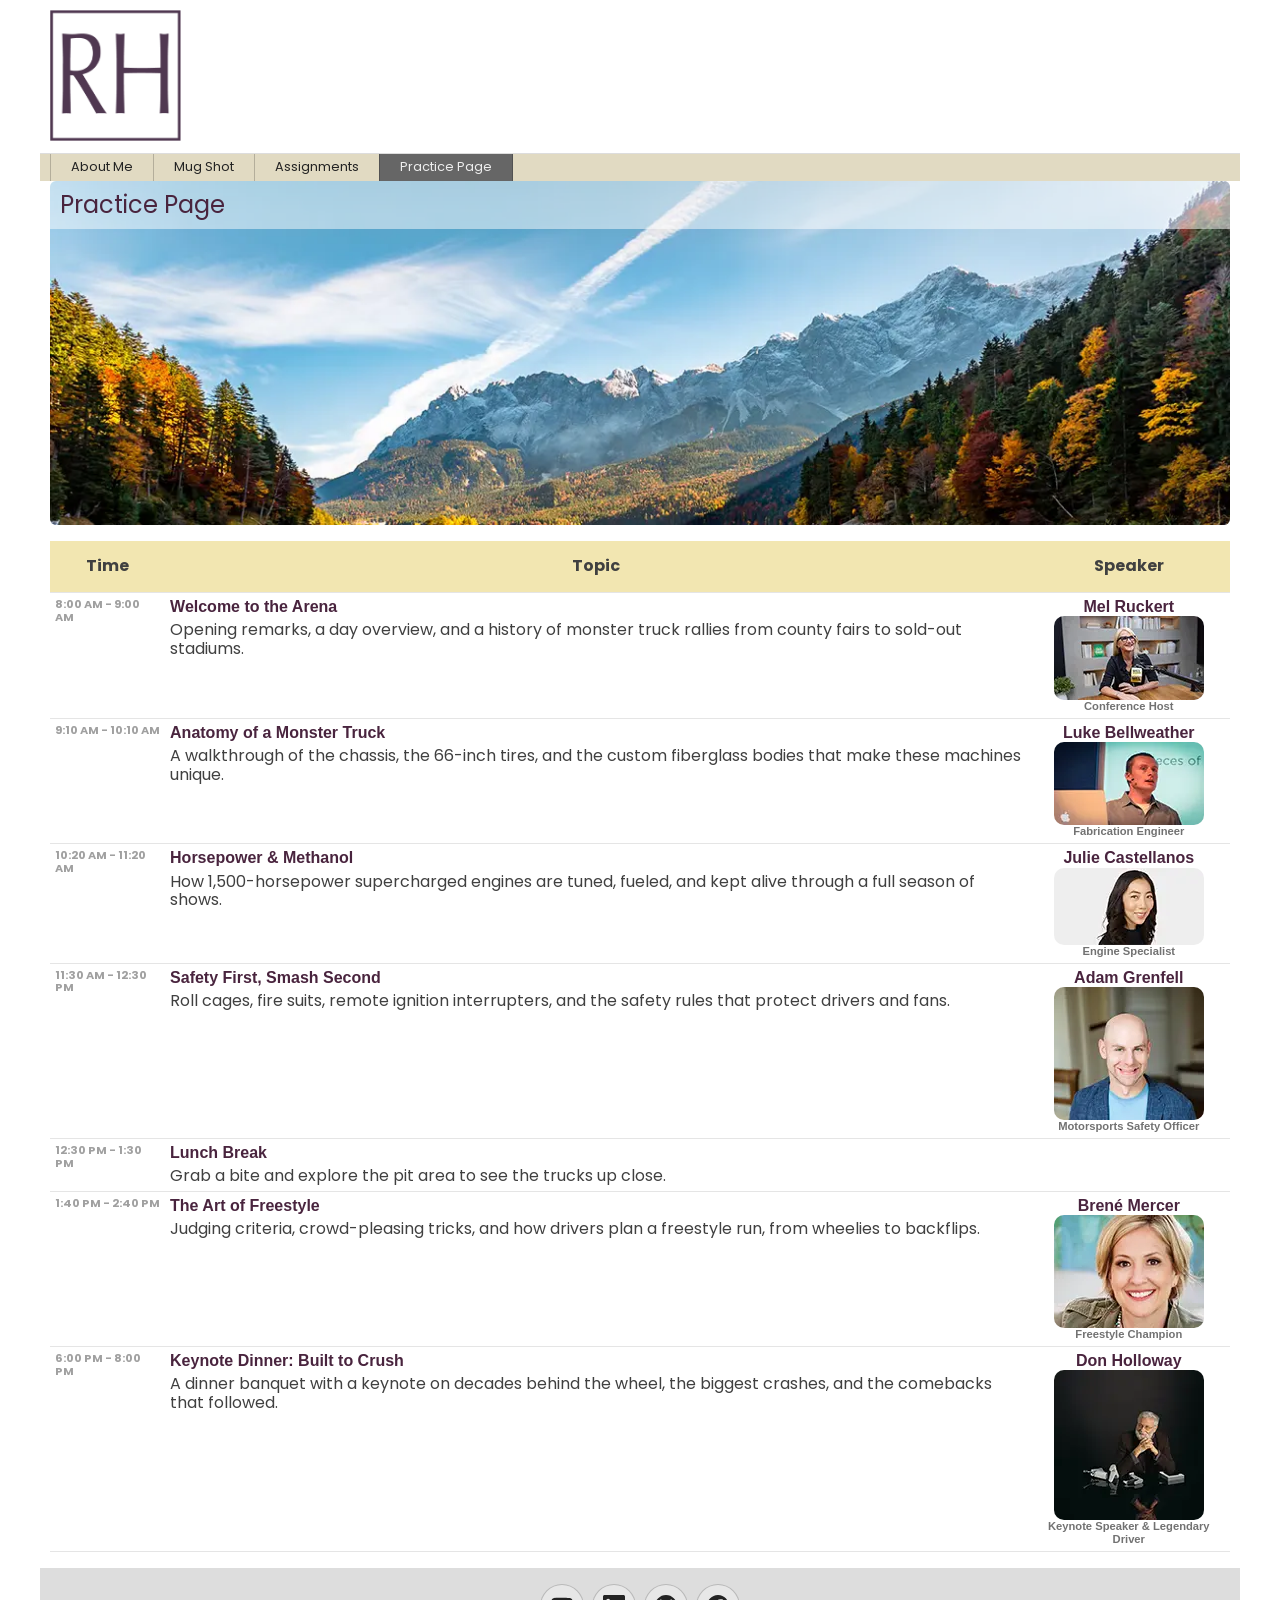
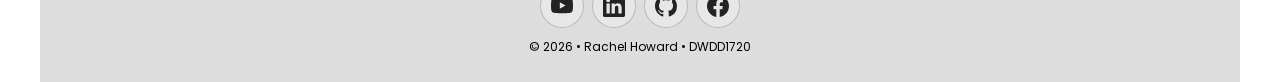
==== commit 177a6b22: "04 Assignment" ====
--- a/index.html
+++ b/index.html
@@ -38,6 +38,8 @@
     <!-- SCRIPTS-->
     <script src="scripts/navigation.js" defer></script>
     <script src="scripts/year.js" defer></script>
+    <script src="scripts/to-console.js" type="module"></script>
+    <script src="scripts/schedule.js" type="module"></script>
 
 </head>
 
@@ -55,117 +57,20 @@
         </ul>
     </nav>
     <main>
-        <h1>Practice Page</h1>
-
-        <p>Hello World</p>
-        <form action="results.html" method="get">
-            <label> First Name
-                <input type="text" name="first" required autocomplete="given-name" placeholder="First Name">
-            </label>
-            <label> Last Name
-                <input type="text" name="last" required autocomplete="family-name" placeholder="Last Name">
-            </label>
-            <label> Phone Number
-                <input type="tel" name="phone" required autocomplete="tel" placeholder="985-555-1245">
-            </label>
-            <label> Email
-                <input type="email" name="Email" required autocomplete="email" placeholder="zen@msn.com">
-            </label>
-            <label> Portfolio URL
-                <input type="url" name="url" required autocomplete="url" placeholder="https://example.com">
-            </label>
-            <label> Apply as
-                <select name="who" required>
-                    <option value="Master">Master Designer</option>
-                    <option value="Apprentice">Apprentice Designer</option>
-                    <option value="Student">Student Designer</option>
-                    <option value="Employeer">Employeer</option>
-                </select>
-            </label>
-            <label>Comments
-                <textarea name="comments" rows="5" placeholder="Enter your message"></textarea>
-            </label>
-            <input type="submit" value="Apply Now">
-
-
-
-
-
-
-        </form>
-
         <div class="hero">
-            <picture>
-                <source media="(max-width: 610px)" srcset="images/hero-small-610.webp">
-                <source media="(max-width: 900px)" srcset="images/hero-medium-900.webp">
-                <img src="images/hero-large-1200.webp" alt="Fisherman's Wharf">
-            </picture>
-            <a href="#">Ask to Join</a>
+            <img src="images/hero.webp" alt="mountains" width="1200" height="350" loading="lazy">
+            <h1>Practice Page</h1>
         </div>
 
-        <video controls poster="media/poster.webp" width="1280" height="720">
-            <source src="media/aitalk.mp4" type="video/mp4" />
-            <source src="media/aitalk.webm" type="video/webm" />
-            <track label="English" kind="subtitles" srclang="en" src="media/captions-en.vtt" default />
-            <track label="中文" kind="subtitles" srclang="zh-Hant" src="media/captions-zh-Hant.vtt" />
-        </video>
-        <details>
-            <summary>Video Transcript</summary>
-            <p>How have you been using AI
+        <div id="message"></div>
+        <table id="schedule-here" class="schedule">
+            <tr>
+                <th>Time</th>
+                <th>Topic</th>
+                <th>Speaker</th>
+            </tr>
+        </table>
 
-                in your school work?
-
-                Umm, I use it to help me summarize lecture notes and
-
-                I use it sometimes when I don't
-
-                understand the math problem.
-
-                Nice
-
-                What about you?
-
-                I use it as a tool for a lot of my design processes.
-
-                I
-
-                I use it to help me brainstorm ideas
-
-                I use it to
-
-                help me speed up
-
-                wireframes and help me prototype
-
-                umm my designs
-
-                Well that's very useful then
-
-                Yeah I think it's very useful
-
-                What kind of AI platforms do you use?
-
-                I mainly like to use Claude or ChatGPT
-
-                I use Claude more for prototyping and coding
-
-                How about you?
-
-                I use Gemini
-
-                What do you like about Gemini?
-
-                I like the way the website looks
-
-                it just looks very
-
-                minimalistic and clean
-
-                You like the UI of the website?
-                Yes
-
-                Nice</p>
-        </details>
 
     </main>
 
--- a/styles/small.css
+++ b/styles/small.css
@@ -114,6 +114,100 @@
     color: var(--color-grey-90);
 }
 
+/*************************** HERO LAYOUT **************************/
+.hero {
+  position: relative;
+}
+.hero img {
+  display: block;
+  width: 100%;
+  height: auto;
+   border-radius: 0;
+}
+
+.hero h1 {
+  position: absolute;
+  top: 0;
+  left: 0;
+  margin: 0;
+  padding: 10px 20px;
+  background-color: rgba(255,255,255,.5);
+  width: 100%;
+  color: var(--color-secondary);
+  font-weight: 400;
+}
+
+
+
+/*************************** SCHEDULE LAYOUT **************************/
+
+.schedule {
+  border-collapse: collapse;
+  margin: 1rem 10px;
+  color: var(--color-mygrey-70);
+  font-size: .7rem;
+}
+.schedule tr {
+  border-bottom: 1px solid var(--color-mygrey-20);
+  &:hover {background-color: var(--color-mygrey-05);}
+}
+.schedule th {
+  background-color: var(--color-primary);
+  color: var(--color-mygrey-0);
+  padding: 1rem 0;
+}
+.schedule td {
+  padding: 5px;
+  vertical-align: top;
+}
+.schedule p {
+  margin: 0;
+  padding: 0;
+}
+.schedule .time {
+  font-weight: 700;
+  font-size: .7rem;
+  color: var(--color-mygrey-40);
+}
+.schedule .title {
+  font-weight: 600;
+  color: var(--color-secondary);
+  padding-bottom: 5px;
+}
+.schedule .name {
+  font-weight: 600;
+  color: var(--color-secondary);
+  text-align: center;
+}
+.schedule img {
+  display: block;
+  width: 75px;
+  height: auto;
+  border-radius: 10px;
+  margin: auto;
+}
+.schedule .desc {
+  font-weight: 600;
+  color: var(--color-mygrey-50);
+  font-size: .7rem;
+  text-align: center;
+}
+
+
+
+
+
+
+
+
+
+
+
+
+
+
+
+
 /************************** FORM LAYOUT ***************************/
 form {
     margin: 1rem 10px;
--- a/styles/larger.css
+++ b/styles/larger.css
@@ -40,3 +40,12 @@
     display: grid;
     grid-template-columns: 2fr 1fr;
 }
+
+
+/*************************** SCHEDULE LAYOUT **************************/
+.schedule {
+  font-size: 1rem;
+}
+.schedule img {
+  width: 150px;
+}
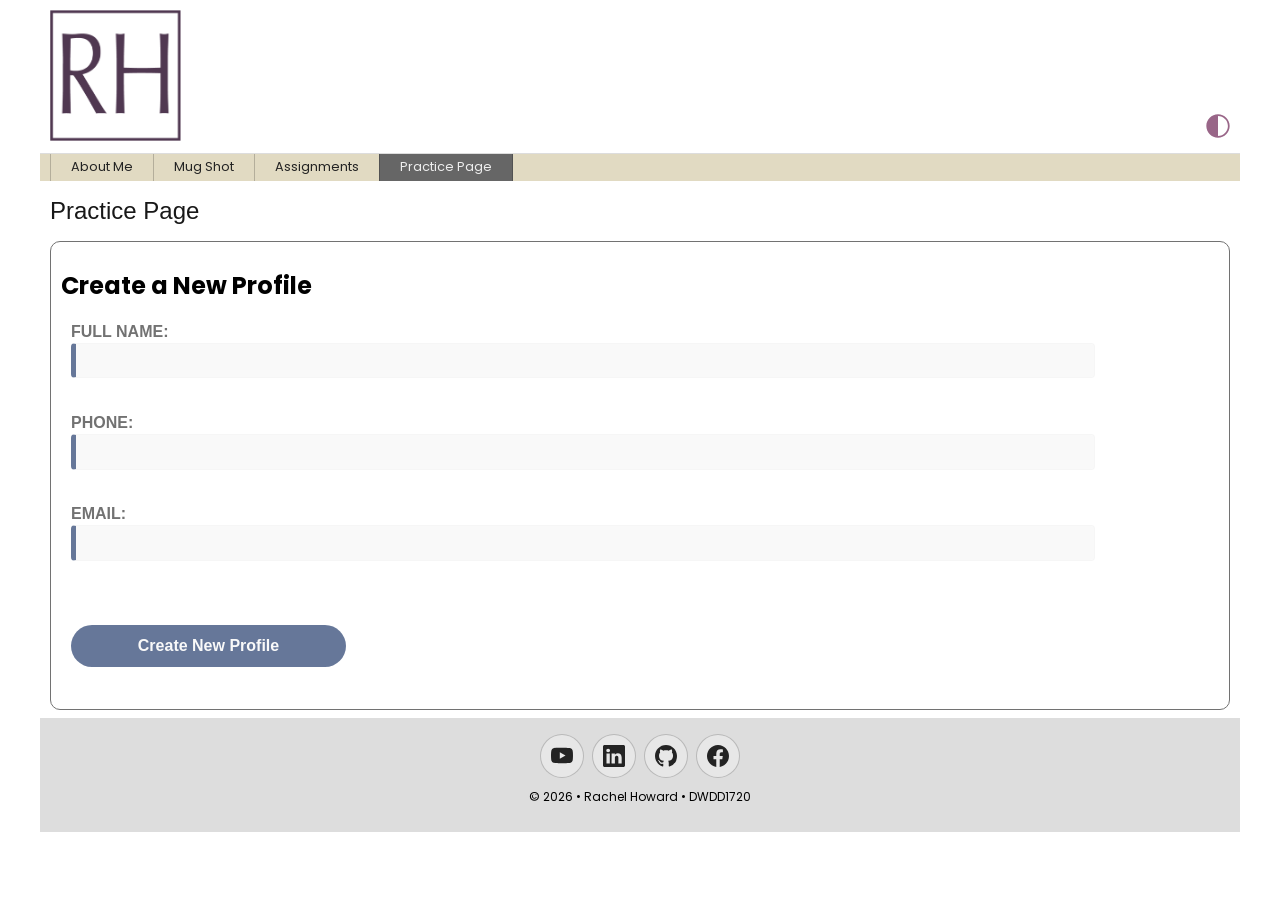
==== commit e90f5143: "Module 5 first attempt" ====
--- a/index.html
+++ b/index.html
@@ -40,13 +40,17 @@
     <script src="scripts/year.js" defer></script>
     <script src="scripts/to-console.js" type="module"></script>
     <script src="scripts/schedule.js" type="module"></script>
+    <script src="scripts/account.js" defer></script>
+    <script src="scripts/dark.js" defer></script>
 
 </head>
 
 <body>
     <header>
         <img src="images/favicon.png" alt="Site Logo" width="131" height="50" load="lazy">
+        <button id="dark" class="darkbtn"><img src="images/dark-theme.svg" alt="dark mode" width="22" height="22"></button>
         <button id="hamburger" class="hamburger" aria-label="Nav Link Button"></button>
+        
     </header>
     <nav id="navbar">
         <ul>
@@ -57,19 +61,31 @@
         </ul>
     </nav>
     <main>
-        <div class="hero">
-            <img src="images/hero.webp" alt="mountains" width="1200" height="350" loading="lazy">
-            <h1>Practice Page</h1>
-        </div>
+        <h1>Practice Page</h1>
 
-        <div id="message"></div>
-        <table id="schedule-here" class="schedule">
-            <tr>
-                <th>Time</th>
-                <th>Topic</th>
-                <th>Speaker</th>
-            </tr>
-        </table>
+        <!-- Create a new profile using form inputs and save it to local storage -->
+        <section id="signup" class="signup">
+            <h2>Create a New Profile</h2>
+            <form>
+                <label>
+                    Full Name: <input type="text" id="name" autocomplete="name" class="input" required>
+                </label>
+                <label>
+                    Phone: <input type="tel" id="phone" autocomplete="phone" class="input" required>
+                </label>
+                <label>
+                    Email: <input type="email" id="email" autocomplete="email" class="input" required>
+                </label>
+                <input class="button" type="submit" value="Create New Profile">
+            </form>
+        </section>
+
+        <!-- Display the existing profile from local storage -->
+        <section id="display" class="display">
+            <h2>Your Profile</h2>
+            <div></div>
+            <button class="button">Delete my Profile</button>
+        </section>
 
 
     </main>
--- a/styles/small.css
+++ b/styles/small.css
@@ -1,7 +1,7 @@
 /*************** COLOR SCHEME ***************/
 :root {
-    --color-primary: #f2e6b1;
-    --color-secondary: #49243e;
+    --color-primary: #996688;
+    --color-secondary: #667799;
     /* series of grey scale colors */
     --color-mygrey-05: lab(98% 0 0);
     --color-mygrey-10: lab(97% 0 0);
@@ -32,10 +32,10 @@
 header {
     padding: 10px 0 10px 10px;
     display: grid;
-    grid-template-columns: auto 44px;
+    grid-template-columns: auto 44px 44px;
+    column-gap: 8px;
     align-items: end;
-    column-gap: 8px;
-    border-bottom: solid 1px #ddd;
+    border-bottom: 1px solid #ddd;
 }
 
 header img {
@@ -46,7 +46,33 @@
 }
 
 header span {
-    color: #232323;
+    color: var(--color-secondary);
+}
+
+
+/************************** DARK MODE BUTTON **************************/
+
+.darkbtn {
+    border: none;
+    background: none;
+    width: 44px;
+    height: 44px;
+    display: flex;
+    justify-content: center;
+    align-items: flex-end;
+}
+
+.darkbtn img {
+    width: 30px;
+    height: 30px;
+}
+
+/************************** DARK MODE STYLES **************************/
+.dark {
+  background-color: var(--color-mygrey-95);
+}
+.dark h1 {
+  color: var(--color-mygrey-05);
 }
 
 /******************************* NAVIGATION ********************************/
@@ -87,7 +113,7 @@
 .hamburger {
     background: none;
     border: none;
-    color: #232323;
+    color: var(--color-primary);
     cursor: pointer;
     font-size: 2rem;
     font-family: Verdana;
@@ -105,7 +131,7 @@
 /*************************** MAIN LAYOUT **************************/
 h1 {
     font-size: 1.5rem;
-    color: var(--color-secondary);
+    color: var(--color-mygrey-90);
     font-weight: 500;
     margin-left: 10px;
 }
@@ -116,83 +142,97 @@
 
 /*************************** HERO LAYOUT **************************/
 .hero {
-  position: relative;
-}
+    position: relative;
+}
+
 .hero img {
-  display: block;
-  width: 100%;
-  height: auto;
-   border-radius: 0;
+    display: block;
+    width: 100%;
+    height: auto;
+    border-radius: 0;
 }
 
 .hero h1 {
-  position: absolute;
-  top: 0;
-  left: 0;
-  margin: 0;
-  padding: 10px 20px;
-  background-color: rgba(255,255,255,.5);
-  width: 100%;
-  color: var(--color-secondary);
-  font-weight: 400;
-}
-
-
-
-/*************************** SCHEDULE LAYOUT **************************/
-
-.schedule {
-  border-collapse: collapse;
-  margin: 1rem 10px;
-  color: var(--color-mygrey-70);
-  font-size: .7rem;
-}
-.schedule tr {
-  border-bottom: 1px solid var(--color-mygrey-20);
-  &:hover {background-color: var(--color-mygrey-05);}
-}
-.schedule th {
-  background-color: var(--color-primary);
-  color: var(--color-mygrey-0);
-  padding: 1rem 0;
-}
-.schedule td {
-  padding: 5px;
-  vertical-align: top;
-}
-.schedule p {
-  margin: 0;
-  padding: 0;
-}
-.schedule .time {
-  font-weight: 700;
-  font-size: .7rem;
-  color: var(--color-mygrey-40);
-}
-.schedule .title {
-  font-weight: 600;
-  color: var(--color-secondary);
-  padding-bottom: 5px;
-}
-.schedule .name {
-  font-weight: 600;
-  color: var(--color-secondary);
-  text-align: center;
-}
-.schedule img {
-  display: block;
-  width: 75px;
-  height: auto;
-  border-radius: 10px;
-  margin: auto;
-}
-.schedule .desc {
-  font-weight: 600;
-  color: var(--color-mygrey-50);
-  font-size: .7rem;
-  text-align: center;
-}
-
+    position: absolute;
+    top: 0;
+    left: 0;
+    margin: 0;
+    padding: 10px 20px;
+    background-color: rgba(255, 255, 255, .5);
+    width: 100%;
+    color: var(--color-secondary);
+    font-weight: 400;
+}
+
+/************************** ACCOUNT LAYOUT **************************/
+.hide {
+    display: none;
+}
+
+main section {
+    margin: .5rem 10px;
+    padding: 10px;
+    border-radius: 10px;
+    border: solid 1px var(--color-mygrey-50);
+}
+
+/***** Signup Styles *****/
+.signup label {
+    font-size: 1rem;
+    font-weight: 600;
+    color: var(--color-mygrey-50);
+    display: block;
+    padding-bottom: 1rem;
+}
+
+.signup input {
+    display: block;
+    padding: .5rem 10px;
+    width: 275px;
+    border: 1px solid var(--color-mygrey-20);
+    border-radius: 4px;
+}
+
+.signup input[type="submit"] {
+    background-color: var(--color-secondary);
+    color: var(--color-mygrey-05);
+    font-weight: 600;
+    border: none;
+    border-radius: 99px;
+
+    &:hover {
+        background-color: var(--color-primary);
+        box-shadow: 0 0 10px rgba(0, 0, 0, 0.3);
+    }
+}
+
+/***** Display Styles *****/
+.display h3 {
+    color: var(--color-mygrey-50);
+    margin: 1rem 0 0 0;
+    font-size: .8rem;
+    font-weight: 300;
+}
+
+.display p {
+    margin: 0;
+    color: var(--color-secondary);
+}
+
+.display button {
+    background-color: var(--color-secondary);
+    color: var(--color-mygrey-05);
+    border: none;
+    border-radius: 99px;
+    padding: .5rem;
+    margin-top: .5rem;
+    width: 260px;
+
+    &:hover {
+        background-color: var(--color-primary);
+        box-shadow: 0 0 10px rgba(0, 0, 0, 0.3);
+    }
+}
 
 
 
@@ -363,88 +403,7 @@
     object-fit: cover;
 }
 
-/* ASSIGNMENT CARDS STUFF */
-
-.cards {
-    display: grid;
-    grid-template-columns: repeat(auto-fit, minmax(280px, 1fr));
-    gap: 50px 10px;
-    margin: 10px;
-}
-
-.cards section {
-    border: 1px #ccc solid;
-    border-radius: 10px;
-    overflow: hidden;
-}
-
-.cards h2 {
-    background-color: #b9b595;
-    color: rgba (0, 0, 0, 0.8);
-    font-weight: 400;
-    font-size: 1.25rem;
-    margin: 0;
-    padding: .5rem .2rem;
-    text-align: center;
-}
-
-.cards p {
-    font-weight: 200;
-    margin: 10px 10px;
-    line-height: 130%;
-    text-align: center;
-}
-
-.cards img {
-    display: block;
-    width: 100%;
-    height: auto;
-}
-
-.cards a {
-    background-color: #b9b595;
-    color: rgba(0, 0, 0, 0.7);
-    text-decoration: none;
-    display: block;
-    width: 80%;
-    padding: 10px;
-    margin: 0 10% 10px 10%;
-    text-align: center;
-    border-radius: 20px;
-
-    &:hover {
-        background-color: #dbd7b2;
-        transform: translateY(2px);
-        box-shadow: 0 0 10px #999;
-    }
-
-}
-
-/********************************* VIDEO **********************************/
-video {
-    display: block;
-    width: 100%;
-    height: auto;
-    padding: 0 10px;
-}
-
-details {
-    margin: .5rem 10px;
-    padding: 10px;
-    background-color: #e1dac2;
-    border-radius: 10px;
-}
-
-details summary {
-    color: #222;
-    font-weight: 600;
-    font-size: .9rem;
-}
-
-details p {
-    color: #222;
-    font-weight: 300;
-}
+
 
 
 /********************************* SOCIAL STUFF ***********************************/
--- a/styles/larger.css
+++ b/styles/larger.css
@@ -16,6 +16,11 @@
 nav ul{
     display: flex;
     margin-left: 10px;
+}
+
+/************************** HEADER **************************/
+header {
+    grid-template-columns: auto 44px;
 }
 
 /* HAMBURGER STUFF */
